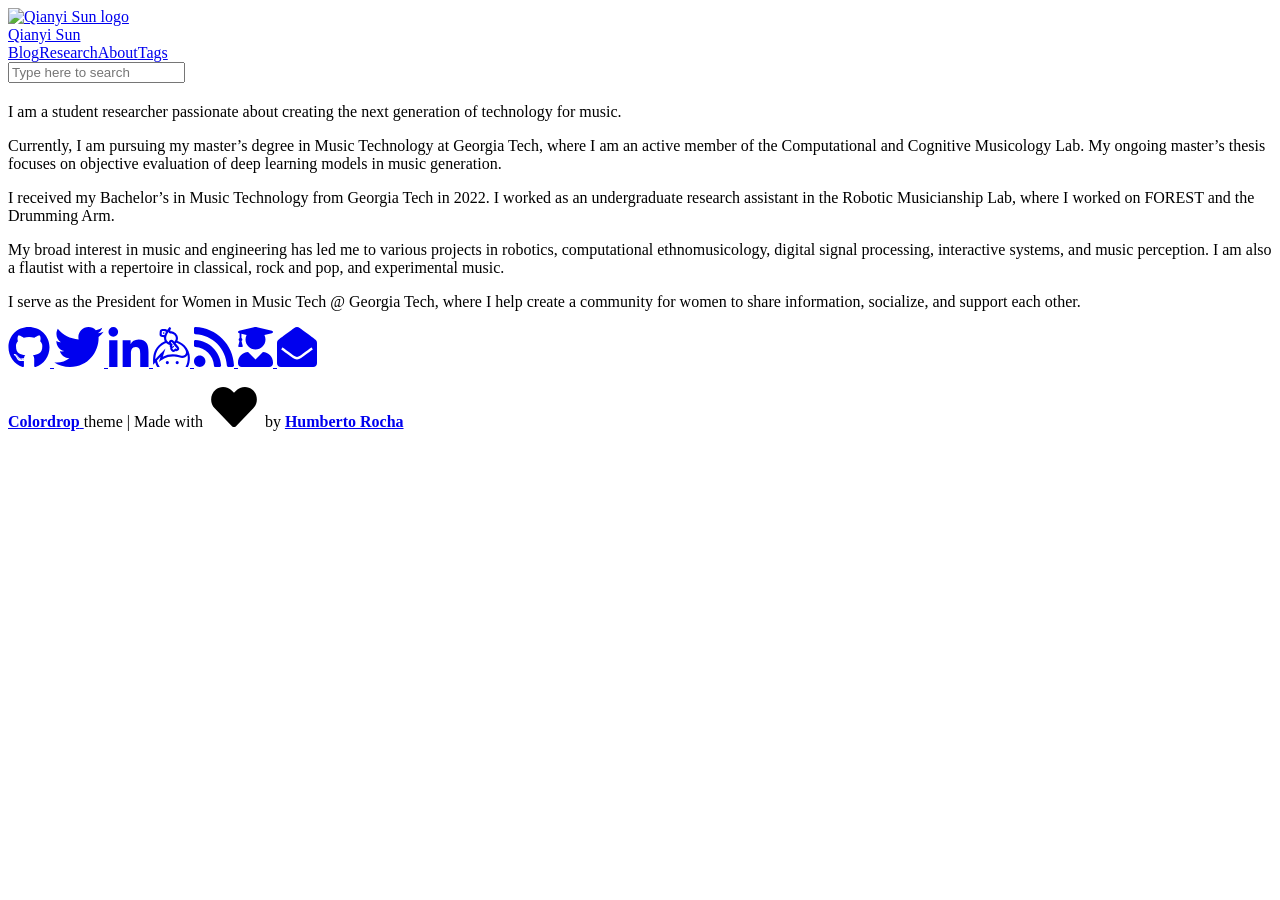
==== about/index.html @ 01ce5637 "design update" ====
<!DOCTYPE html>
<html prefix="og: http://ogp.me/ns#" lang="en">
  <head>
    
<meta charset="UTF-8" />
<meta name="viewport" content="width=device-width, user-scalable=no">
<meta http-equiv="x-ua-compatible" content="ie=edge" />




<link rel="icon" type="image/png" href="https://example.com/img/favicon-32x32.png" sizes="32x32" />
<link rel="icon" type="image/png" href="https://example.com/img/favicon-16x16.png" sizes="16x16" />


<link rel="canonical" href="https://example.com/about/" />
<link rel="alternate" hreflang="en" href="https://example.com/about/" title="English">





<meta name="description" content="Hi, I&#39;m Rose Qianyi. A passionate student/researcher in Music Technology. Learn about my research, projects, and other interests here." />
<meta name="author" content="Rose Qianyi Sun" />
<meta name="theme-color" content="#000000" />


<meta itemprop="name" content="">
<meta itemprop="description" content="I am a student researcher passionate about creating the next generation of technology for music.
Currently, I am pursuing my master&rsquo;s degree in Music Technology at Georgia Tech, where I am an active member of the Computational and Cognitive Musicology Lab. My ongoing master&rsquo;s thesis focuses on objective evaluation of deep learning models in music generation.
I received my Bachelor’s in Music Technology from Georgia Tech in 2022. I worked as an undergraduate research assistant in the Robotic Musicianship Lab, where I worked on FOREST and the Drumming Arm.">

<meta itemprop="wordCount" content="160">
<meta itemprop="keywords" content="" />


<meta property="og:title" content="" />
<meta property="og:description" content="I am a student researcher passionate about creating the next generation of technology for music.
Currently, I am pursuing my master&rsquo;s degree in Music Technology at Georgia Tech, where I am an active member of the Computational and Cognitive Musicology Lab. My ongoing master&rsquo;s thesis focuses on objective evaluation of deep learning models in music generation.
I received my Bachelor’s in Music Technology from Georgia Tech in 2022. I worked as an undergraduate research assistant in the Robotic Musicianship Lab, where I worked on FOREST and the Drumming Arm." />
<meta property="og:type" content="article" />
<meta property="og:url" content="https://example.com/about/" /><meta property="article:section" content="" />





<meta name="twitter:card" content="summary"/>
<meta name="twitter:title" content=""/>
<meta name="twitter:description" content="I am a student researcher passionate about creating the next generation of technology for music.
Currently, I am pursuing my master&rsquo;s degree in Music Technology at Georgia Tech, where I am an active member of the Computational and Cognitive Musicology Lab. My ongoing master&rsquo;s thesis focuses on objective evaluation of deep learning models in music generation.
I received my Bachelor’s in Music Technology from Georgia Tech in 2022. I worked as an undergraduate research assistant in the Robotic Musicianship Lab, where I worked on FOREST and the Drumming Arm."/>

<meta name="twitter:creator" content="@twitter" />


    
  <script type="application/ld+json">
    {
  "@context": "http://schema.org/",
  "@type": "Person",
  "name": "Rose Qianyi Sun",
  
    "url": "https://example.com/about/",
  
  "jobTitle": "Developer",
  "gender": "",
  "image": "https://example.com/profile.png",
  "sameAs": [
    "https://github.com/github/",
    "https://twitter.com/twitter/",
    "https://www.linkedin.com/in/linkedin/"
  ]
}

  </script>


    
    <title> - Qianyi Sun</title>

    
    
    <link rel="stylesheet" href="https://example.com/style.main.min.5f84289cd280569c1cadbc686d239abed69369b4442c976f8c2bee154ca71817.css">
    

    
    
  </head>

  <body class="">
    
      <div class="wrapper">
        <nav>
  <div class="container">
    <div class="language-selector">
      
    </div>
  </div>
</nav>

        <header>
  <div class="container">
    <div class="header-group">
      <div class="header-logo-container">
        <a class="header-logo-link" href="https://example.com/">
          
            <img class="header-logo-circle" src="https://example.com/profile.png" alt="Qianyi Sun logo">
          
        </a>
      </div>

      <div class="header-title">
        <a href="https://example.com/">
          Qianyi Sun
        </a>
      </div>
    </div>
  </div>
</header>

        <nav>
  <div class="container">
    <div class="main-navigation">
      
      <a href="/blog/" >Blog</a><a href="/research/" >Research</a><a href="/about" >About</a><a href="/tags/" >Tags</a>
    </div>
  </div>
</nav>

        <div class="container">
  <div class="search">
    <input type="text" id="searchInput" placeholder="Type here to search">
  </div>

  <div class="container search-results-container" hidden="true">
    <div id="searchResults" class="search-results">
    </div>
  </div>
</div>



        <main>
          <div class="container">
            
  <article class="single">
    <h1></h1>

    <p>I am a student researcher passionate about creating the next generation of technology for music.</p>
<p>Currently, I am pursuing my master&rsquo;s degree in Music Technology at Georgia Tech, where I am an active member of the Computational and Cognitive Musicology Lab. My ongoing master&rsquo;s thesis focuses on objective evaluation of deep learning models in music generation.</p>
<p>I received my Bachelor’s in Music Technology from Georgia Tech in 2022. I worked as an undergraduate research assistant in the Robotic Musicianship Lab, where I worked on FOREST and the Drumming Arm.</p>
<p>My broad interest in music and engineering has led me to various projects in robotics, computational ethnomusicology, digital signal processing, interactive systems, and music perception. I am also a flautist with a repertoire in classical, rock and pop, and experimental music.</p>
<p>I serve as the President for Women in Music Tech @ Georgia Tech, where I help create a community for women to share information, socialize, and support each other. ​​​​​​​</p>

  </article>

          </div>
        </main>

        <footer>
  <div class="container">
    <div class="footer-navigation">
      

      
        
          <a  href="https://example.com">
            <span class="inline-svg" ><?xml version="1.0" encoding="UTF-8" standalone="no"?>
<svg
   xmlns:dc="http://purl.org/dc/elements/1.1/"
   xmlns:cc="http://creativecommons.org/ns#"
   xmlns:rdf="http://www.w3.org/1999/02/22-rdf-syntax-ns#"
   xmlns:svg="http://www.w3.org/2000/svg"
   xmlns="http://www.w3.org/2000/svg"
   xmlns:sodipodi="http://sodipodi.sourceforge.net/DTD/sodipodi-0.dtd"
   xmlns:inkscape="http://www.inkscape.org/namespaces/inkscape"
   viewBox="0 0 42 40"
   version="1.1"
   id="svg4"
   sodipodi:docname="github.svg"
   width="42"
   height="40"
   inkscape:version="0.92.3 (2405546, 2018-03-11)">
  <metadata
     id="metadata10">
    <rdf:RDF>
      <cc:Work
         rdf:about="">
        <dc:format>image/svg+xml</dc:format>
        <dc:type
           rdf:resource="http://purl.org/dc/dcmitype/StillImage" />
        <dc:title></dc:title>
      </cc:Work>
    </rdf:RDF>
  </metadata>
  <defs
     id="defs8" />
  <sodipodi:namedview
     pagecolor="#ffffff"
     bordercolor="#666666"
     borderopacity="1"
     objecttolerance="10"
     gridtolerance="10"
     guidetolerance="10"
     inkscape:pageopacity="0"
     inkscape:pageshadow="2"
     inkscape:window-width="1600"
     inkscape:window-height="845"
     id="namedview6"
     showgrid="false"
     inkscape:zoom="0.4609375"
     inkscape:cx="-9.0847458"
     inkscape:cy="256"
     inkscape:window-x="0"
     inkscape:window-y="27"
     inkscape:window-maximized="1"
     inkscape:current-layer="svg4" />
  <path fill="currentColor"
     d="m 14.20936,32.20794 c 0,0.16542 -0.19024,0.29776 -0.4301,0.29776 -0.27295,0.0248 -0.46319,-0.10752 -0.46319,-0.29776 0,-0.16542 0.19024,-0.29776 0.4301,-0.29776 0.24814,-0.0248 0.46319,0.10752 0.46319,0.29776 z m -2.57234,-0.3722 c -0.0579,0.16542 0.10753,0.35566 0.35566,0.40528 0.21505,0.0827 0.46319,0 0.51282,-0.16542 0.0496,-0.16542 -0.10753,-0.35566 -0.35566,-0.4301 -0.21505,-0.0579 -0.45492,0.0248 -0.51282,0.19024 z m 3.65586,-0.14061 c -0.23986,0.0579 -0.40529,0.21505 -0.38047,0.40528 0.0248,0.16543 0.23986,0.27295 0.488,0.21505 0.23986,-0.0579 0.40528,-0.21505 0.38047,-0.38047 -0.0248,-0.15715 -0.24813,-0.26468 -0.488,-0.23986 z M 20.73531,-1.9734273e-7 C 9.2632,-1.9734273e-7 0.48748,8.7095398 0.48748,20.18166 c 0,9.17273 5.77328,17.02207 14.01964,19.78464 1.05871,0.19024 1.43091,-0.46319 1.43091,-1.00081 0,-0.51282 -0.0248,-3.34156 -0.0248,-5.0785 0,0 -5.78982,1.24067 -7.00568,-2.46481 0,0 -0.94292,-2.40691 -2.29939,-3.02725 0,0 -1.8941,-1.29857 0.13234,-1.27376 0,0 2.05952,0.16542 3.19267,2.13396 1.81139,3.19267 4.84691,2.27457 6.02969,1.72868 0.19023,-1.32339 0.72786,-2.24149 1.32338,-2.78739 -4.62358,-0.51281 -9.28852,-1.18278 -9.28852,-9.13964 0,-2.27458 0.62861,-3.416 1.95199,-4.87172 -0.21505,-0.53763 -0.9181,-2.7543 0.21506,-5.6161302 1.72867,-0.53762 5.7071,2.2332202 5.7071,2.2332202 1.65424,-0.46319 3.43254,-0.70305 5.1943,-0.70305 1.76176,0 3.54006,0.23986 5.1943,0.70305 0,0 3.97843,-2.7791202 5.7071,-2.2332202 1.13315,2.8701002 0.4301,5.0785002 0.21505,5.6161302 1.32339,1.46399 2.13397,2.60542 2.13397,4.87172 0,7.98168 -4.87172,8.61856 -9.49531,9.13964 0.76095,0.65342 1.4061,1.8941 1.4061,3.83782 0,2.78739 -0.0248,6.23647 -0.0248,6.9147 0,0.53763 0.38047,1.19105 1.43091,1.00082 C 35.90466,37.20373 41.51252,29.35439 41.51252,20.18166 41.51252,8.7095398 32.20745,-1.9734273e-7 20.73533,-1.9734273e-7 Z M 8.52706,28.52727 c -0.10752,0.0827 -0.0827,0.27295 0.0579,0.4301 0.13234,0.13234 0.32258,0.19024 0.4301,0.0827 0.10753,-0.0827 0.0827,-0.27295 -0.0579,-0.4301 -0.13233,-0.13234 -0.32257,-0.19024 -0.4301,-0.0827 z M 7.63378,27.8573 c -0.0579,0.10753 0.0248,0.23987 0.19023,0.32258 0.13234,0.0827 0.29777,0.0579 0.35566,-0.0579 C 8.23757,28.01446 8.15487,27.88212 7.98944,27.7994 7.82401,27.7498 7.69168,27.7746 7.63378,27.8573 Z m 2.67986,2.94454 c -0.13234,0.10753 -0.0827,0.35566 0.10752,0.51281 0.19024,0.19024 0.4301,0.21505 0.53763,0.0827 0.10752,-0.10752 0.0579,-0.35566 -0.10753,-0.51281 -0.18196,-0.19024 -0.4301,-0.21505 -0.53762,-0.0827 z M 9.37072,29.58598 c -0.13234,0.0827 -0.13234,0.29776 0,0.488 0.13234,0.19023 0.35566,0.27295 0.46319,0.19023 0.13234,-0.10752 0.13234,-0.32257 0,-0.51281 -0.1158,-0.19024 -0.33085,-0.27295 -0.46319,-0.16542 z"
     id="path2"
     inkscape:connector-curvature="0"
     style="stroke-width:0.08271171" />
</svg>

</span>

          </a>
        
      
        
          <a  href="https://example.com">
            <span class="inline-svg" ><?xml version="1.0" encoding="UTF-8" standalone="no"?>
<svg
   xmlns:dc="http://purl.org/dc/elements/1.1/"
   xmlns:cc="http://creativecommons.org/ns#"
   xmlns:rdf="http://www.w3.org/1999/02/22-rdf-syntax-ns#"
   xmlns:svg="http://www.w3.org/2000/svg"
   xmlns="http://www.w3.org/2000/svg"
   xmlns:sodipodi="http://sodipodi.sourceforge.net/DTD/sodipodi-0.dtd"
   xmlns:inkscape="http://www.inkscape.org/namespaces/inkscape"
   viewBox="0 0 50 40"
   version="1.1"
   id="svg4"
   sodipodi:docname="twitter.svg"
   width="50"
   height="40"
   inkscape:version="0.92.3 (2405546, 2018-03-11)">
  <metadata
     id="metadata10">
    <rdf:RDF>
      <cc:Work
         rdf:about="">
        <dc:format>image/svg+xml</dc:format>
        <dc:type
           rdf:resource="http://purl.org/dc/dcmitype/StillImage" />
        <dc:title></dc:title>
      </cc:Work>
    </rdf:RDF>
  </metadata>
  <defs
     id="defs8" />
  <sodipodi:namedview
     pagecolor="#ffffff"
     bordercolor="#666666"
     borderopacity="1"
     objecttolerance="10"
     gridtolerance="10"
     guidetolerance="10"
     inkscape:pageopacity="0"
     inkscape:pageshadow="2"
     inkscape:window-width="1600"
     inkscape:window-height="845"
     id="namedview6"
     showgrid="false"
     inkscape:zoom="0.4609375"
     inkscape:cx="-1.0847458"
     inkscape:cy="256"
     inkscape:window-x="0"
     inkscape:window-y="27"
     inkscape:window-maximized="1"
     inkscape:current-layer="svg4" />
  <path fill="currentColor"
     d="m 44.56253,9.96871 c 0.0313,0.43748 0.0313,0.87506 0.0313,1.31254 C 44.59383,24.62494 34.43764,40 15.87508,40 10.1563,40 4.84383,38.34368 0.37506,35.4688 c 0.81253,0.0937 1.5937,0.12495 2.4375,0.12495 4.71867,0 9.06249,-1.5937 12.53125,-4.31245 -4.43751,-0.0938 -8.15627,-3.00003 -9.43754,-7.00006 0.62505,0.0937 1.25001,0.15622 1.90632,0.15622 0.90622,0 1.81254,-0.12505 2.65624,-0.34369 C 5.84384,23.15619 2.37498,19.09373 2.37498,14.18748 v -0.12495 c 1.3437,0.75 2.90633,1.21875 4.56246,1.28117 -2.71876,-1.81253 -4.49993,-4.90624 -4.49993,-8.40627 0,-1.87497 0.4999,-3.59372 1.37496,-5.09373 4.96877,6.125 12.43756,10.12493 20.81248,10.56251 -0.15622,-0.75001 -0.25,-1.53118 -0.25,-2.31245 C 24.37495,4.5312 28.87498,0 34.46871,0 c 2.90623,0 5.53121,1.21875 7.37501,3.1875 2.28118,-0.43748 4.46867,-1.28127 6.40626,-2.43749 -0.75011,2.3438 -2.34381,4.31255 -4.43751,5.56246 2.03127,-0.21864 4.00003,-0.78126 5.81247,-1.56244 -1.37477,1.99992 -3.09362,3.7811 -5.06237,5.21868 z"
     id="path2"
     inkscape:connector-curvature="0"
     style="stroke-width:0.09619153" />
</svg>

</span>

          </a>
        
      
        
          <a  href="https://example.com">
            <span class="inline-svg" ><?xml version="1.0" encoding="UTF-8" standalone="no"?>
<svg
   xmlns:dc="http://purl.org/dc/elements/1.1/"
   xmlns:cc="http://creativecommons.org/ns#"
   xmlns:rdf="http://www.w3.org/1999/02/22-rdf-syntax-ns#"
   xmlns:svg="http://www.w3.org/2000/svg"
   xmlns="http://www.w3.org/2000/svg"
   xmlns:sodipodi="http://sodipodi.sourceforge.net/DTD/sodipodi-0.dtd"
   xmlns:inkscape="http://www.inkscape.org/namespaces/inkscape"
   viewBox="0 0 41 40"
   version="1.1"
   id="svg4"
   sodipodi:docname="linkedin.svg"
   width="41"
   height="40"
   inkscape:version="0.92.3 (2405546, 2018-03-11)">
  <metadata
     id="metadata10">
    <rdf:RDF>
      <cc:Work
         rdf:about="">
        <dc:format>image/svg+xml</dc:format>
        <dc:type
           rdf:resource="http://purl.org/dc/dcmitype/StillImage" />
        <dc:title></dc:title>
      </cc:Work>
    </rdf:RDF>
  </metadata>
  <defs
     id="defs8" />
  <sodipodi:namedview
     pagecolor="#ffffff"
     bordercolor="#666666"
     borderopacity="1"
     objecttolerance="10"
     gridtolerance="10"
     guidetolerance="10"
     inkscape:pageopacity="0"
     inkscape:pageshadow="2"
     inkscape:window-width="1600"
     inkscape:window-height="845"
     id="namedview6"
     showgrid="false"
     inkscape:zoom="0.4609375"
     inkscape:cx="-33.084746"
     inkscape:cy="256"
     inkscape:window-x="0"
     inkscape:window-y="27"
     inkscape:window-maximized="1"
     inkscape:current-layer="svg4" />
  <path fill="currentColor"
     d="M 9.45332,40 H 1.16028 V 13.29405 H 9.45332 Z M 5.30234,9.65111 c -2.65185,0 -4.80279,-2.19648 -4.80279,-4.84832 a 4.80279,4.80279 0 0 1 9.60558,0 c 0,2.65184 -2.15184,4.84832 -4.80279,4.84832 z M 40.49152,40 H 32.21633 V 26.99971 c 0,-3.09828 -0.0625,-7.07159 -4.3117,-7.07159 -4.3117,0 -4.97243,3.36615 -4.97243,6.84837 V 40 H 14.64808 V 13.29405 h 7.95375 v 3.64294 h 0.11608 c 1.10716,-2.09827 3.81169,-4.3126 7.8466,-4.3126 8.39304,0 9.93594,5.52691 9.93594,12.70564 V 40 Z"
     id="path2"
     inkscape:connector-curvature="0"
     style="stroke-width:0.08928771" />
</svg>

</span>

          </a>
        
      
        
          <a  href="https://example.com">
            <span class="inline-svg" ><?xml version="1.0" encoding="UTF-8" standalone="no"?>
<svg
   xmlns:dc="http://purl.org/dc/elements/1.1/"
   xmlns:cc="http://creativecommons.org/ns#"
   xmlns:rdf="http://www.w3.org/1999/02/22-rdf-syntax-ns#"
   xmlns:svg="http://www.w3.org/2000/svg"
   xmlns="http://www.w3.org/2000/svg"
   xmlns:sodipodi="http://sodipodi.sourceforge.net/DTD/sodipodi-0.dtd"
   xmlns:inkscape="http://www.inkscape.org/namespaces/inkscape"
   viewBox="0 0 37 40"
   version="1.1"
   id="svg4"
   sodipodi:docname="keybase.svg"
   width="37"
   height="40"
   inkscape:version="0.92.3 (2405546, 2018-03-11)">
  <metadata
     id="metadata10">
    <rdf:RDF>
      <cc:Work
         rdf:about="">
        <dc:format>image/svg+xml</dc:format>
        <dc:type
           rdf:resource="http://purl.org/dc/dcmitype/StillImage" />
        <dc:title></dc:title>
      </cc:Work>
    </rdf:RDF>
  </metadata>
  <defs
     id="defs8" />
  <sodipodi:namedview
     pagecolor="#ffffff"
     bordercolor="#666666"
     borderopacity="1"
     objecttolerance="10"
     gridtolerance="10"
     guidetolerance="10"
     inkscape:pageopacity="0"
     inkscape:pageshadow="2"
     inkscape:window-width="1600"
     inkscape:window-height="845"
     id="namedview6"
     showgrid="false"
     inkscape:zoom="0.4609375"
     inkscape:cx="-33.084746"
     inkscape:cy="256"
     inkscape:window-x="0"
     inkscape:window-y="27"
     inkscape:window-maximized="1"
     inkscape:current-layer="svg4" />
  <path fill="currentColor"
     d="m 15.915019,35.606195 a 1.5896405,1.5896405 0 1 1 -1.58964,-1.58964 1.5932128,1.5932128 0 0 1 1.58964,1.58964 z m 8.28667,-1.59857 a 1.5896405,1.5896405 0 1 0 1.58964,1.58964 1.5932128,1.5932128 0 0 0 -1.58964,-1.58964 z m 12.70819,-3.215 c 0,3.47399 -0.67872,6.59969 -1.98258,9.19848 h -2.43805 c 2.09869,-3.45613 2.72383,-8.46618 2.00045,-11.99375 -1.43782,2.63452 -4.65282,3.4472 -7.67136,2.572 -11.41326,-3.34896 -17.1913297,1.75932 -20.9510997,4.49208 l 1.68788,-5.29583 -3.5633,3.77763 a 15.477562,15.477562 0 0 0 2.78634,6.4568 h -2.57111 a 17.617325,17.617325 0 0 1 -1.98259,-4.58138 l -2.12546996,2.2505 c 0,-6.68899 -0.49118,-13.18151 5.49228996,-19.21857 a 18.814021,18.814021 0 0 1 6.1710297,-4.17058 c -0.60728,-1.20562 -0.84841,-2.60772 -0.69659,-4.10806 l -1.7780697,-0.10716 a 2.9185086,2.9185086 0 0 1 -2.73276,-3.07212 v -0.009 l 0.14289,-2.33981 a 2.92476,2.92476 0 0 1 2.90244,-2.73275 c 0.11609,0 -0.0268,-0.009 2.5184097,0.15182 a 2.8577808,2.8577808 0 0 1 2.03617,1.01808 c 0.63497,-0.92877 1.29494,-1.83076 2.19782,-3.08104 l 1.83969,1.0806 c -1.21455,2.58986 -0.81268,3.23286 -0.80375,3.24179 0.34829,0 1.24135,-0.0446 2.8935,0.50905 a 6.8041974,6.8041974 0 0 1 4.11699,9.13596 c 1.69681,0.54477 4.58138,1.77719 7.35879,4.62604 3.26859,3.35789 5.15294,7.80531 5.15294,12.19915 z M 11.520289,8.046475 a 14.499665,14.499665 0 0 1 1.1699,-2.62559 c 0.009,-0.17861 0.19647,-1.1699 -0.69658,-1.23242 C 9.4483993,4.027715 9.6448693,4.045585 9.6091493,4.045585 a 0.76534941,0.76534941 0 0 0 -0.76803,0.72337 l -0.14289,2.33981 a 0.77517303,0.77517303 0 0 0 0.72337,0.81268 z m 2.30408,5.51909 a 4.6706854,4.6706854 0 0 0 1.99152,1.78611 c 0,-1.89328 2.54521,-3.74191 4.71534,-1.56285 l 0.75016,0.91985 c 1.85756,-1.67895 1.73253,-4.04555 1.0806,-5.43871 -1.23242,-2.5988 -4.18843,-2.85778 -4.84929,-2.83099 a 2.1647689,2.1647689 0 0 1 -2.11655,-1.36638 c -1.22259,1.89328 -3.32127,5.5816 -1.57088,8.49297 z m 7.40344,6.1085 -1.75932,1.43783 a 0.39830319,0.39830319 0 0 0 -0.0536,0.56262 l 0.79482,0.97343 a 0.40008931,0.40008931 0 0 0 0.56262,0.0536 l 1.75039,-1.42889 0.49118,0.60727 c 0.4376,0.53584 1.23242,-0.12502 0.80375,-0.65193 -5.67983,-6.99263 -3.70618,-4.56352 -4.9386,-6.08171 -0.41973,-0.53584 -1.24135,0.12503 -0.80375,0.65193 0.16968,0.2054 1.64323,2.01831 1.76825,2.17013 l -0.85733,0.70551 c -0.41081,0.33936 0.23219,1.18777 0.66086,0.83947 l 0.86627,-0.71444 z m 10.57468,2.29516 c -1.50926,-2.11654 -3.80442,-4.17057 -6.55503,-5.39406 a 19.040857,19.040857 0 0 0 -2.0451,-0.76803 5.5789239,5.5789239 0 0 1 -0.57156,0.55369 l 2.84885,3.50079 a 2.6622014,2.6622014 0 0 1 -0.37508,3.7419 c -0.1161,0.0982 -1.1699,0.95557 -2.58986,0.4376 -0.25899,0.2054 -0.90199,0.88413 -1.98259,0.88413 a 2.5380665,2.5380665 0 0 1 -1.97365,-0.93771 l -0.79483,-0.97343 a 2.5469971,2.5469971 0 0 1 -0.44652,-2.3934 2.5505693,2.5505693 0 0 1 -0.41081,-2.67917 c -0.643,-0.11609 -2.38446,-0.55369 -3.81335,-1.91114 -4.9832597,1.84863 -7.8588997,5.75129 -9.0466597,8.14468 -1.33066,2.69703 -1.67895,5.43871 -1.77719,8.05537 0.73231,-0.77696 -0.34829,0.36615 10.1808497,-10.79705 l -2.6702397,8.359 c 5.1618697,-2.7774 11.0738997,-3.215 17.6289297,-1.286 2.10762,0.61621 4.02769,0.14289 5.00112,-1.24135 0.99129,-1.39316 0.7591,-3.36682 -0.60728,-5.29582 z M 9.9672593,6.706885 l 1.3931697,0.0893 0.0893,-1.39317 -1.39317,-0.0893 z"
     id="path2"
     inkscape:connector-curvature="0"
     style="stroke-width:0.08930565" />
</svg>

</span>

          </a>
        
      
        
          
            <a href="https://example.com/blog/index.xml">
              <span class="inline-svg" ><?xml version="1.0" encoding="UTF-8" standalone="no"?>
<svg
   xmlns:dc="http://purl.org/dc/elements/1.1/"
   xmlns:cc="http://creativecommons.org/ns#"
   xmlns:rdf="http://www.w3.org/1999/02/22-rdf-syntax-ns#"
   xmlns:svg="http://www.w3.org/2000/svg"
   xmlns="http://www.w3.org/2000/svg"
   xmlns:sodipodi="http://sodipodi.sourceforge.net/DTD/sodipodi-0.dtd"
   xmlns:inkscape="http://www.inkscape.org/namespaces/inkscape"
   viewBox="0 0 40 40"
   version="1.1"
   id="svg4"
   sodipodi:docname="rss.svg"
   width="40"
   height="40"
   inkscape:version="0.92.3 (2405546, 2018-03-11)">
  <metadata
     id="metadata10">
    <rdf:RDF>
      <cc:Work
         rdf:about="">
        <dc:format>image/svg+xml</dc:format>
        <dc:type
           rdf:resource="http://purl.org/dc/dcmitype/StillImage" />
        <dc:title></dc:title>
      </cc:Work>
    </rdf:RDF>
  </metadata>
  <defs
     id="defs8" />
  <sodipodi:namedview
     pagecolor="#ffffff"
     bordercolor="#666666"
     borderopacity="1"
     objecttolerance="10"
     gridtolerance="10"
     guidetolerance="10"
     inkscape:pageopacity="0"
     inkscape:pageshadow="2"
     inkscape:window-width="1600"
     inkscape:window-height="845"
     id="namedview6"
     showgrid="false"
     inkscape:zoom="0.4609375"
     inkscape:cx="-33.084746"
     inkscape:cy="256"
     inkscape:window-x="0"
     inkscape:window-y="27"
     inkscape:window-maximized="1"
     inkscape:current-layer="svg4" />
  <path fill="currentColor"
     d="m 11.435816,34.282008 c 0,3.15793 -2.5599899,5.71793 -5.7179299,5.71793 -3.15794,0 -5.717840022654,-2.56 -5.717840022654,-5.71793 0,-3.15794 2.559990022654,-5.71793 5.717930022654,-5.71793 3.15794,0 5.7178399,2.56008 5.7178399,5.71793 z m 15.68388,4.21873 C 26.373806,24.697208 15.317496,13.626978 1.4992361,12.880288 0.68361608,12.836188 4.6077346e-5,13.491538 4.6077346e-5,14.308318 v 4.29186 c 0,0.75134 0.579460002654,1.38142 1.329190022654,1.43017 9.9849699,0.65036 17.9886099,8.63408 18.6402999,18.6403 0.0488,0.74973 0.67893,1.3292 1.43018,1.3292 h 4.29186 c 0.81687,9e-5 1.47223,-0.68348 1.42812,-1.49911 z m 12.87933,0.0257 C 39.249566,17.649718 22.452206,0.754048 1.4735261,9.2799867e-4 0.66727608,-0.027972 4.6077346e-5,0.623338 4.6077346e-5,1.430038 v 4.29177 c 0,0.77008 0.610270002654,1.39687 1.379730022654,1.42848 17.0694999,0.6999 30.7701699,14.40316 31.4699899,31.46999 0.0315,0.76946 0.6583,1.37972 1.42848,1.37972 h 4.29177 c 0.8066,-8e-5 1.45794,-0.66731 1.42901,-1.47356 z"
     id="path2"
     inkscape:connector-curvature="0"
     style="stroke-width:0.08928544" />
</svg>

</span>

            </a>
          
        
      
        
          <a  href="https://example.com/curriculum/">
            <span class="inline-svg" ><?xml version="1.0" encoding="UTF-8" standalone="no"?>
<svg
   xmlns:dc="http://purl.org/dc/elements/1.1/"
   xmlns:cc="http://creativecommons.org/ns#"
   xmlns:rdf="http://www.w3.org/1999/02/22-rdf-syntax-ns#"
   xmlns:svg="http://www.w3.org/2000/svg"
   xmlns="http://www.w3.org/2000/svg"
   xmlns:sodipodi="http://sodipodi.sourceforge.net/DTD/sodipodi-0.dtd"
   xmlns:inkscape="http://www.inkscape.org/namespaces/inkscape"
   viewBox="0 0 15680 20480"
   version="1.1"
   id="svg4"
   sodipodi:docname="curriculum.svg"
   width="35"
   height="40"
   inkscape:version="0.92.3 (2405546, 2018-03-11)">
  <metadata
     id="metadata10">
    <rdf:RDF>
      <cc:Work
         rdf:about="">
        <dc:format>image/svg+xml</dc:format>
        <dc:type
           rdf:resource="http://purl.org/dc/dcmitype/StillImage" />
        <dc:title></dc:title>
      </cc:Work>
    </rdf:RDF>
  </metadata>
  <defs
     id="defs8" />
  <sodipodi:namedview
     pagecolor="#ffffff"
     bordercolor="#666666"
     borderopacity="1"
     objecttolerance="10"
     gridtolerance="10"
     guidetolerance="10"
     inkscape:pageopacity="0"
     inkscape:pageshadow="2"
     inkscape:window-width="1600"
     inkscape:window-height="845"
     id="namedview6"
     showgrid="false"
     units="px"
     inkscape:zoom="8"
     inkscape:cx="59.92482"
     inkscape:cy="-1.0447268"
     inkscape:window-x="0"
     inkscape:window-y="27"
     inkscape:window-maximized="1"
     inkscape:current-layer="svg4" />
  <path fill="currentColor"
     d="M 11655.83,12824.48 7840.0001,16640.464 4024.17,12824.48 c -2859.863,123.906 -5143.7701,2463.775 -5143.7701,5352.003 v 384.005 c 0,1059.853 859.96601,1919.512 1919.92167,1919.512 H 14879.678 c 1059.956,0 1919.922,-859.659 1919.922,-1919.512 v -384.005 c 0,-2888.228 -2283.906,-5228.097 -5143.77,-5352.003 z M -575.64445,3193.1279 l 256.0032,59.9048 v 2335.7732 c -279.9651,167.9381 -479.9548,459.7818 -479.9548,812.0422 0,335.8762 183.9639,615.9437 443.96075,787.9778 l -623.9822,2491.9352 c -67.9944,275.9716 84.02025,559.6229 303.9782,559.6229 H 996.31762 c 219.95798,0 371.97268,-283.6513 303.97828,-559.6229 L 676.31362,7188.8259 c 259.99685,-172.0341 443.96078,-452.1016 443.96078,-787.9778 0,-352.2604 -199.98973,-644.1041 -479.95483,-812.0422 V 3484.9716 l 2639.90503,635.9119 c -344.0171,688.1366 -559.9814,1456.1463 -559.9814,2279.9646 0,2827.8113 2291.8942,5119.5519 5119.7569,5119.5519 2827.8619,0 5119.7569,-2291.7406 5119.7569,-5119.5519 0,-823.8183 -211.971,-1591.828 -559.982,-2279.9646 l 3851.824,-927.7556 c 727.971,-176.1302 727.971,-1083.9175 0,-1260.0477 L 8635.9653,92.929226 c -519.9937,-123.905551 -1067.943,-123.905551 -1587.9367,0 L -575.64445,1928.9841 c -723.92585,176.1302 -723.92585,1088.0136 0,1264.1438 z"
     id="path2"
     inkscape:connector-curvature="0"
     style="stroke-width:39.99821472" />
</svg>

</span>

          </a>
        
      
        
          <a  href="https://example.com">
            <span class="inline-svg" ><?xml version="1.0" encoding="UTF-8" standalone="no"?>
<svg
   xmlns:dc="http://purl.org/dc/elements/1.1/"
   xmlns:cc="http://creativecommons.org/ns#"
   xmlns:rdf="http://www.w3.org/1999/02/22-rdf-syntax-ns#"
   xmlns:svg="http://www.w3.org/2000/svg"
   xmlns="http://www.w3.org/2000/svg"
   xmlns:sodipodi="http://sodipodi.sourceforge.net/DTD/sodipodi-0.dtd"
   xmlns:inkscape="http://www.inkscape.org/namespaces/inkscape"
   viewBox="0 0 40 40"
   version="1.1"
   id="svg4"
   sodipodi:docname="email.svg"
   width="40"
   height="40"
   inkscape:version="0.92.3 (2405546, 2018-03-11)">
  <metadata
     id="metadata10">
    <rdf:RDF>
      <cc:Work
         rdf:about="">
        <dc:format>image/svg+xml</dc:format>
        <dc:type
           rdf:resource="http://purl.org/dc/dcmitype/StillImage" />
        <dc:title></dc:title>
      </cc:Work>
    </rdf:RDF>
  </metadata>
  <defs
     id="defs8" />
  <sodipodi:namedview
     pagecolor="#ffffff"
     bordercolor="#666666"
     borderopacity="1"
     objecttolerance="10"
     gridtolerance="10"
     guidetolerance="10"
     inkscape:pageopacity="0"
     inkscape:pageshadow="2"
     inkscape:window-width="1600"
     inkscape:window-height="845"
     id="namedview6"
     showgrid="false"
     inkscape:zoom="5.2149125"
     inkscape:cx="68.146526"
     inkscape:cy="2.9579672"
     inkscape:window-x="0"
     inkscape:window-y="27"
     inkscape:window-maximized="1"
     inkscape:current-layer="svg4" />
  <path fill="currentColor"
     d="m 39.99999,36.249999 c 0,2.0711 -1.6789,3.75 -3.74999,3.75 H 3.75 c -2.07109,0 -3.74999,-1.6789 -3.74999,-3.75 v -20.56843 a 3.7499996,3.7499996 0 0 1 1.43648,-2.95125 C 3.38282,11.204619 4.99125,9.9674286 14.26461,3.2372786 15.57906,2.2789186 18.18727,-0.02709136 20,2.4864227e-4 21.81234,-0.02745136 24.42156,2.2793086 25.73539,3.2371986 c 9.27242,6.72945 10.88304,7.9683604 12.82812,9.4931204 a 3.7499996,3.7499996 0 0 1 1.43648,2.95125 z m -5.13015,-15.35976 c -0.20024,-0.29125 -0.60156,-0.35898 -0.88586,-0.14898 -1.78476,1.3182 -4.33297,3.18008 -8.24859,6.02179 -1.31445,0.95828 -3.92266,3.26414 -5.73539,3.23672 -1.81336,0.0269 -4.41867,-2.2768 -5.73539,-3.23672 -3.91515,-2.8414 -6.46359,-4.70343 -8.24859,-6.02179 -0.2843,-0.21 -0.68562,-0.14227 -0.88586,0.14898 l -0.70875,1.03094 a 0.62484368,0.62484368 0 0 0 0.14367,0.8568 c 1.78805,1.32023 4.33235,3.1789 8.2268,6.00531 1.5839,1.15476 4.41593,3.73539 7.20812,3.71664 2.79094,0.0189 5.62195,-2.56024 7.20804,-3.71664 3.89453,-2.82649 6.43891,-4.68516 8.2268,-6.00531 a 0.62484368,0.62484368 0 0 0 0.14367,-0.8568 z"
     id="path2"
     inkscape:connector-curvature="0"
     style="stroke-width:0.07812498" />
</svg>

</span>

          </a>
        
      
    </div>
  </div>

  

  <p class="made-with-love">
    <a href="https://github.com/humrochagf/colordrop">
      <b>Colordrop</b>
    </a>

    <span>theme | Made with</span>&nbsp;<span class="inline-svg" ><?xml version="1.0" encoding="UTF-8" standalone="no"?>
<svg
   xmlns:dc="http://purl.org/dc/elements/1.1/"
   xmlns:cc="http://creativecommons.org/ns#"
   xmlns:rdf="http://www.w3.org/1999/02/22-rdf-syntax-ns#"
   xmlns:svg="http://www.w3.org/2000/svg"
   xmlns="http://www.w3.org/2000/svg"
   xmlns:sodipodi="http://sodipodi.sourceforge.net/DTD/sodipodi-0.dtd"
   xmlns:inkscape="http://www.inkscape.org/namespaces/inkscape"
   viewBox="0 0 46 40"
   version="1.1"
   id="svg4"
   sodipodi:docname="heart.svg"
   width="46"
   height="40"
   inkscape:version="0.92.3 (2405546, 2018-03-11)">
  <metadata
     id="metadata10">
    <rdf:RDF>
      <cc:Work
         rdf:about="">
        <dc:format>image/svg+xml</dc:format>
        <dc:type
           rdf:resource="http://purl.org/dc/dcmitype/StillImage" />
        <dc:title></dc:title>
      </cc:Work>
    </rdf:RDF>
  </metadata>
  <defs
     id="defs8" />
  <sodipodi:namedview
     pagecolor="#ffffff"
     bordercolor="#666666"
     borderopacity="1"
     objecttolerance="10"
     gridtolerance="10"
     guidetolerance="10"
     inkscape:pageopacity="0"
     inkscape:pageshadow="2"
     inkscape:window-width="1600"
     inkscape:window-height="845"
     id="namedview6"
     showgrid="false"
     inkscape:zoom="0.4609375"
     inkscape:cx="-1.0847458"
     inkscape:cy="256"
     inkscape:window-x="0"
     inkscape:window-y="27"
     inkscape:window-maximized="1"
     inkscape:current-layer="svg4" />
  <path fill="currentColor"
     d="m 41.419962,2.7350593 c -4.89277,-4.16957 -12.16942,-3.41957999 -16.66041,1.21426 l -1.7589,1.81247 -1.75889,-1.81247 c -4.48207,-4.63383999 -11.7676505,-5.38383 -16.6604105,-1.21426 -5.60704,4.78562 -5.90168,13.3747497 -0.88392,18.5621597 l 17.2764705,17.83896 c 1.11605,1.15176 2.92852,1.15176 4.04457,0 l 17.27647,-17.83896 c 5.0267,-5.18741 4.73206,-13.7765397 -0.87498,-18.5621597 z"
     id="path2"
     inkscape:connector-curvature="0"
     style="stroke-width:0.08928408" />
</svg>

</span>
&nbsp;<span>by</span>

    <a href="https://humberto.io/"><b>Humberto Rocha</b></a>
  </p>
</footer>

      </div>
    

    



    
    

    

    <script src="/search/elasticlunr.min.js"></script>
    <script src="/search/search.js"></script>
    <script>
      loadSearch();
    </script>
  </body>
</html>
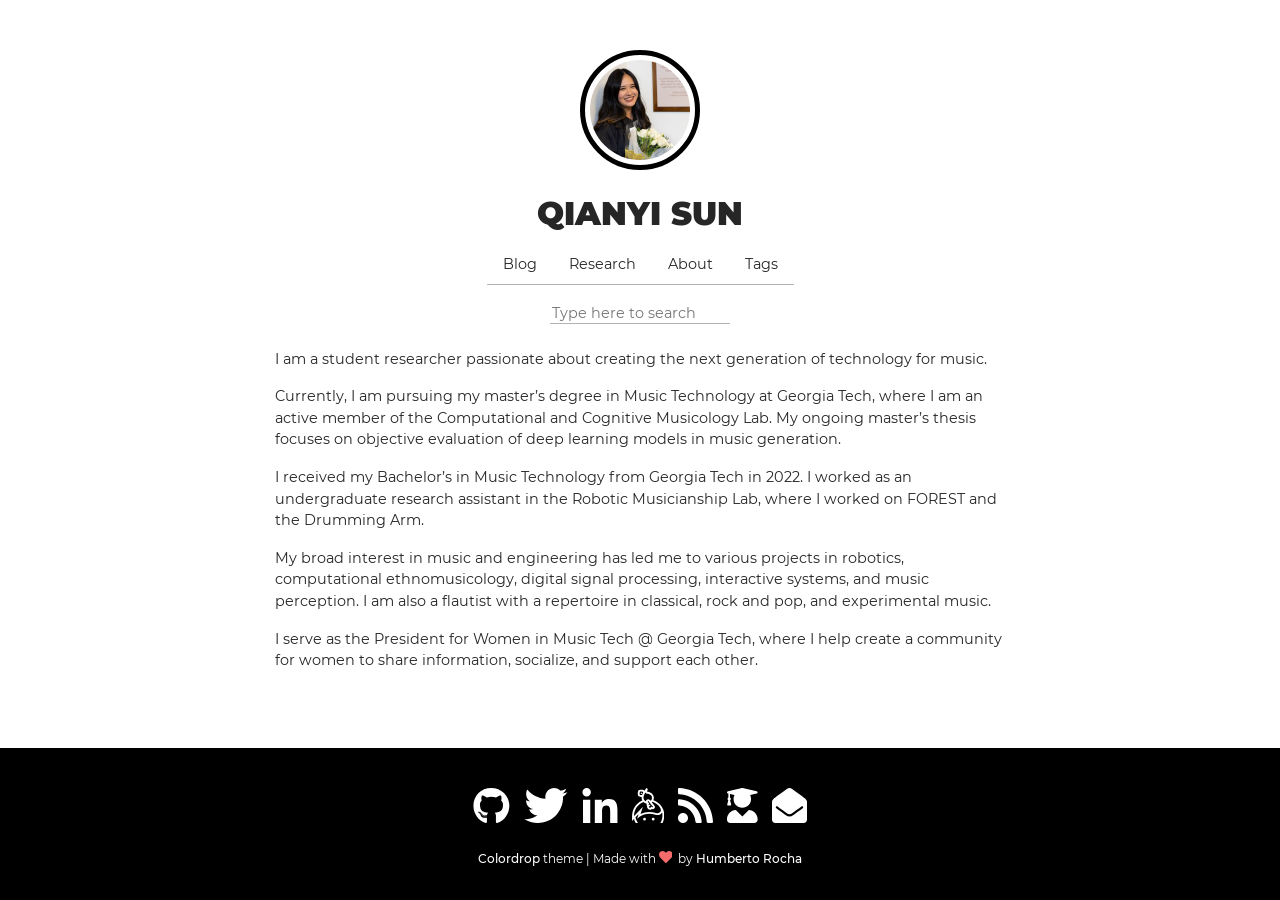
==== commit 7dfd23ff: "change base url" ====
--- a/about/index.html
+++ b/about/index.html
@@ -9,12 +9,12 @@
 
 
 
-<link rel="icon" type="image/png" href="https://example.com/img/favicon-32x32.png" sizes="32x32" />
-<link rel="icon" type="image/png" href="https://example.com/img/favicon-16x16.png" sizes="16x16" />
-
-
-<link rel="canonical" href="https://example.com/about/" />
-<link rel="alternate" hreflang="en" href="https://example.com/about/" title="English">
+<link rel="icon" type="image/png" href="https://roseqsun.github.io/img/favicon-32x32.png" sizes="32x32" />
+<link rel="icon" type="image/png" href="https://roseqsun.github.io/img/favicon-16x16.png" sizes="16x16" />
+
+
+<link rel="canonical" href="https://roseqsun.github.io/about/" />
+<link rel="alternate" hreflang="en" href="https://roseqsun.github.io/about/" title="English">
 
 
 
@@ -39,7 +39,7 @@
 Currently, I am pursuing my master&rsquo;s degree in Music Technology at Georgia Tech, where I am an active member of the Computational and Cognitive Musicology Lab. My ongoing master&rsquo;s thesis focuses on objective evaluation of deep learning models in music generation.
 I received my Bachelor’s in Music Technology from Georgia Tech in 2022. I worked as an undergraduate research assistant in the Robotic Musicianship Lab, where I worked on FOREST and the Drumming Arm." />
 <meta property="og:type" content="article" />
-<meta property="og:url" content="https://example.com/about/" /><meta property="article:section" content="" />
+<meta property="og:url" content="https://roseqsun.github.io/about/" /><meta property="article:section" content="" />
 
 
 
@@ -61,11 +61,11 @@
   "@type": "Person",
   "name": "Rose Qianyi Sun",
   
-    "url": "https://example.com/about/",
+    "url": "https://roseqsun.github.io/about/",
   
   "jobTitle": "Developer",
   "gender": "",
-  "image": "https://example.com/profile.png",
+  "image": "https://roseqsun.github.io/profile.png",
   "sameAs": [
     "https://github.com/github/",
     "https://twitter.com/twitter/",
@@ -81,7 +81,7 @@
 
     
     
-    <link rel="stylesheet" href="https://example.com/style.main.min.5f84289cd280569c1cadbc686d239abed69369b4442c976f8c2bee154ca71817.css">
+    <link rel="stylesheet" href="https://roseqsun.github.io/style.main.min.5f84289cd280569c1cadbc686d239abed69369b4442c976f8c2bee154ca71817.css">
     
 
     
@@ -103,15 +103,15 @@
   <div class="container">
     <div class="header-group">
       <div class="header-logo-container">
-        <a class="header-logo-link" href="https://example.com/">
+        <a class="header-logo-link" href="https://roseqsun.github.io/">
           
-            <img class="header-logo-circle" src="https://example.com/profile.png" alt="Qianyi Sun logo">
+            <img class="header-logo-circle" src="https://roseqsun.github.io/profile.png" alt="Qianyi Sun logo">
           
         </a>
       </div>
 
       <div class="header-title">
-        <a href="https://example.com/">
+        <a href="https://roseqsun.github.io/">
           Qianyi Sun
         </a>
       </div>
@@ -165,7 +165,7 @@
 
       
         
-          <a  href="https://example.com">
+          <a  href="https://roseqsun.github.io">
             <span class="inline-svg" ><?xml version="1.0" encoding="UTF-8" standalone="no"?>
 <svg
    xmlns:dc="http://purl.org/dc/elements/1.1/"
@@ -229,7 +229,7 @@
         
       
         
-          <a  href="https://example.com">
+          <a  href="https://roseqsun.github.io">
             <span class="inline-svg" ><?xml version="1.0" encoding="UTF-8" standalone="no"?>
 <svg
    xmlns:dc="http://purl.org/dc/elements/1.1/"
@@ -293,7 +293,7 @@
         
       
         
-          <a  href="https://example.com">
+          <a  href="https://roseqsun.github.io">
             <span class="inline-svg" ><?xml version="1.0" encoding="UTF-8" standalone="no"?>
 <svg
    xmlns:dc="http://purl.org/dc/elements/1.1/"
@@ -357,7 +357,7 @@
         
       
         
-          <a  href="https://example.com">
+          <a  href="https://roseqsun.github.io">
             <span class="inline-svg" ><?xml version="1.0" encoding="UTF-8" standalone="no"?>
 <svg
    xmlns:dc="http://purl.org/dc/elements/1.1/"
@@ -422,7 +422,7 @@
       
         
           
-            <a href="https://example.com/blog/index.xml">
+            <a href="https://roseqsun.github.io/blog/index.xml">
               <span class="inline-svg" ><?xml version="1.0" encoding="UTF-8" standalone="no"?>
 <svg
    xmlns:dc="http://purl.org/dc/elements/1.1/"
@@ -487,7 +487,7 @@
         
       
         
-          <a  href="https://example.com/curriculum/">
+          <a  href="https://roseqsun.github.io/curriculum/">
             <span class="inline-svg" ><?xml version="1.0" encoding="UTF-8" standalone="no"?>
 <svg
    xmlns:dc="http://purl.org/dc/elements/1.1/"
@@ -552,7 +552,7 @@
         
       
         
-          <a  href="https://example.com">
+          <a  href="https://roseqsun.github.io">
             <span class="inline-svg" ><?xml version="1.0" encoding="UTF-8" standalone="no"?>
 <svg
    xmlns:dc="http://purl.org/dc/elements/1.1/"
